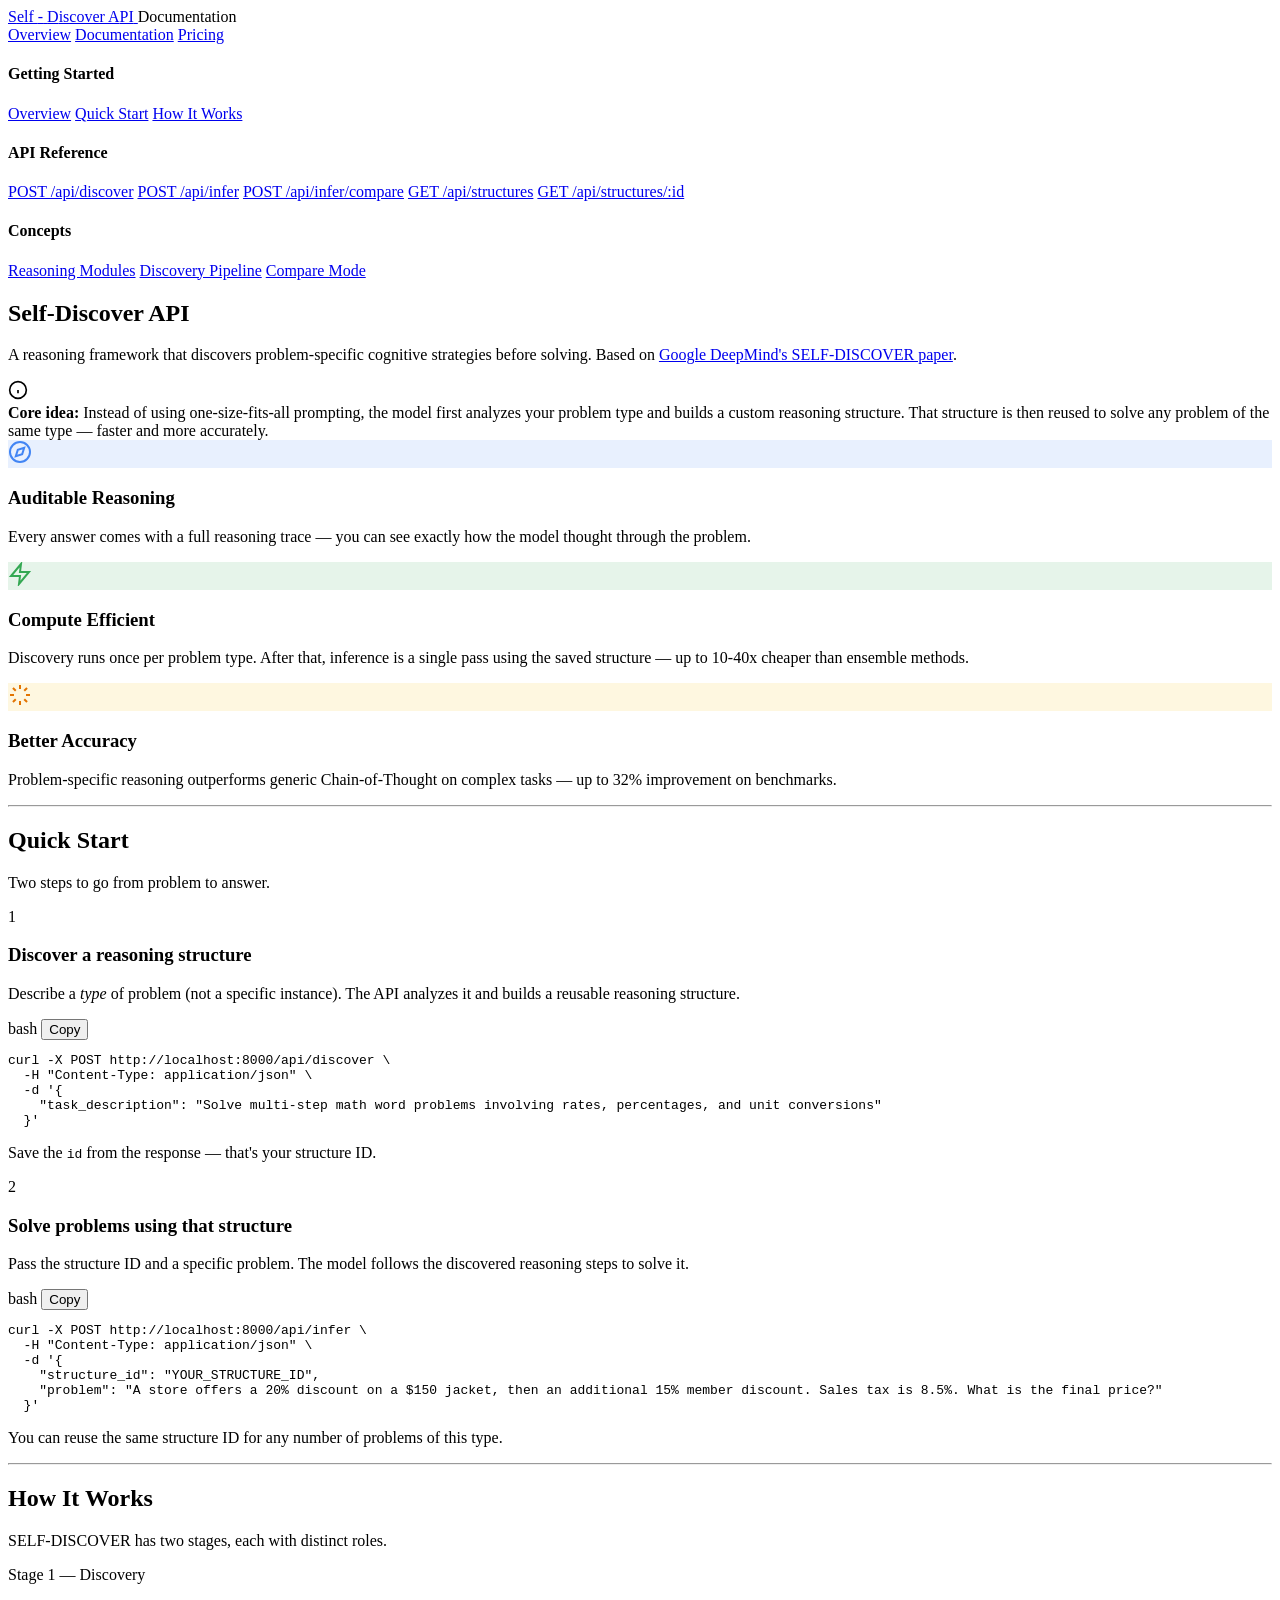
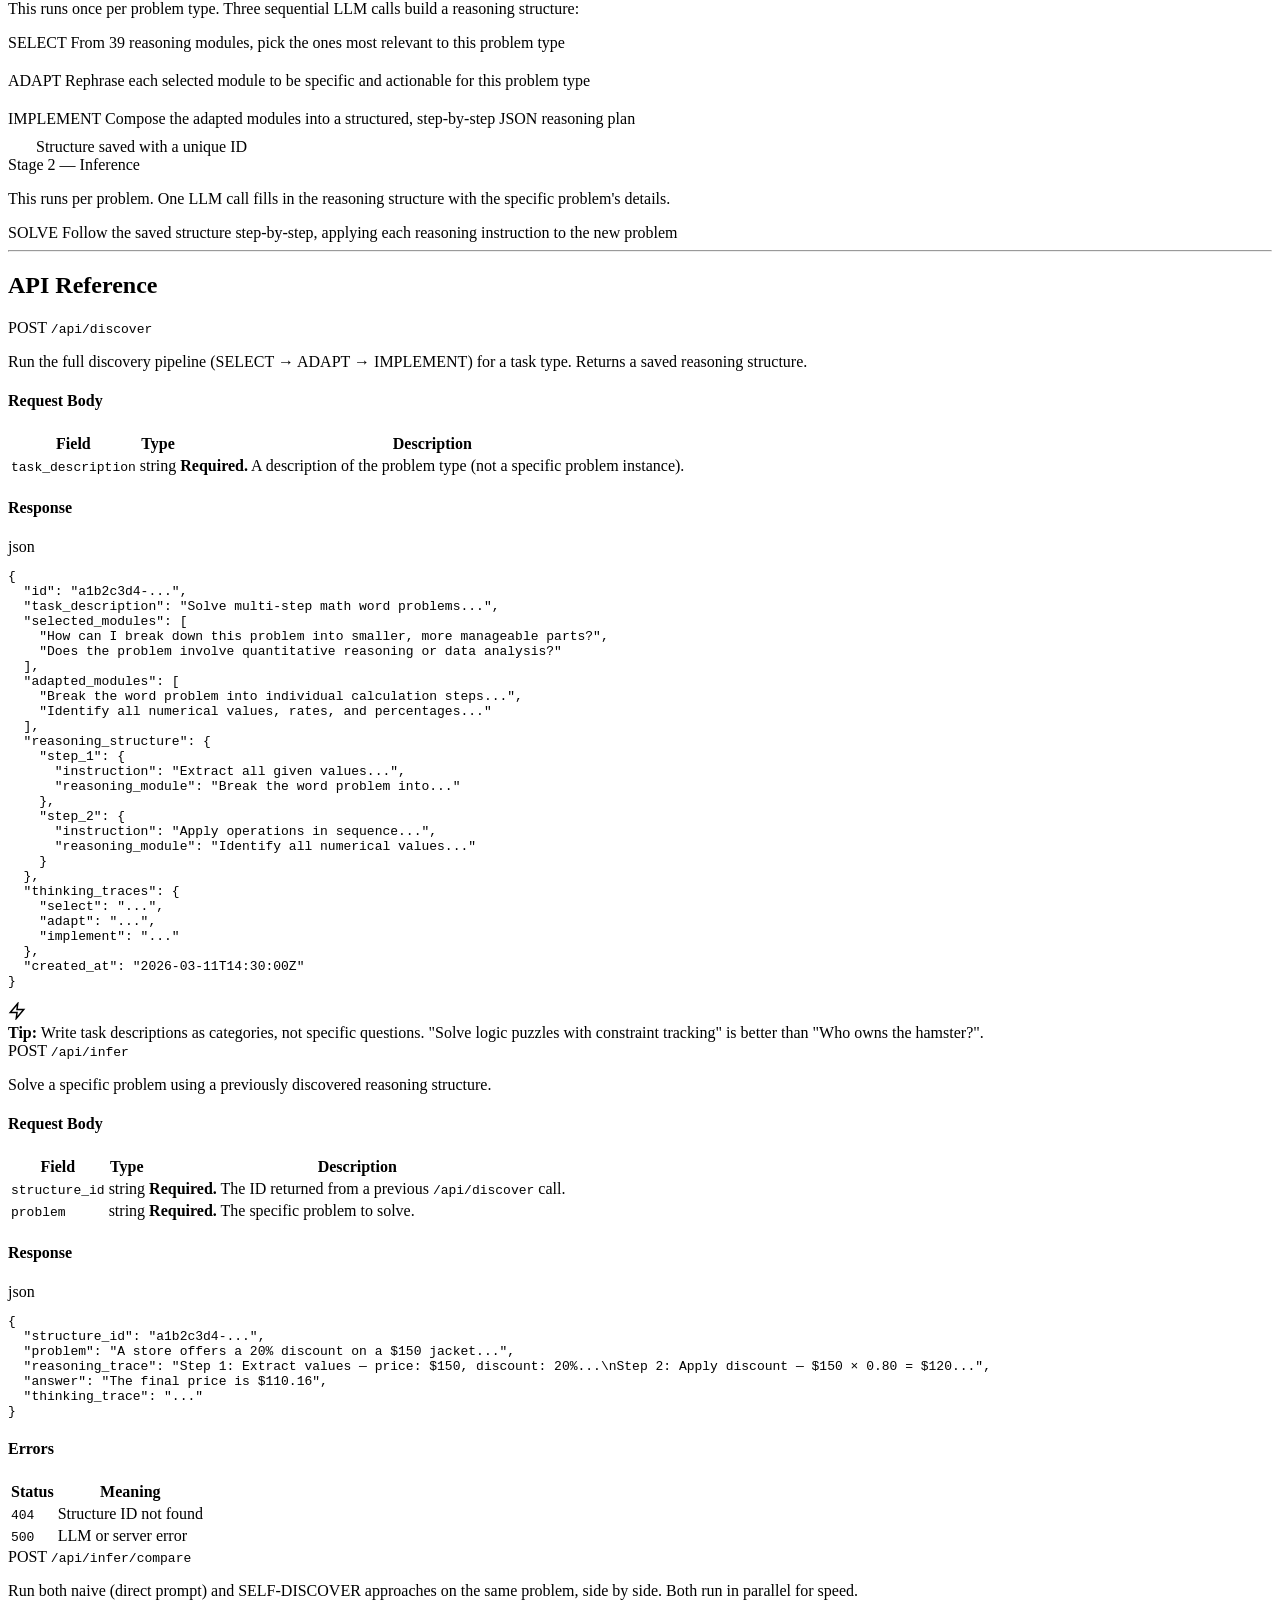
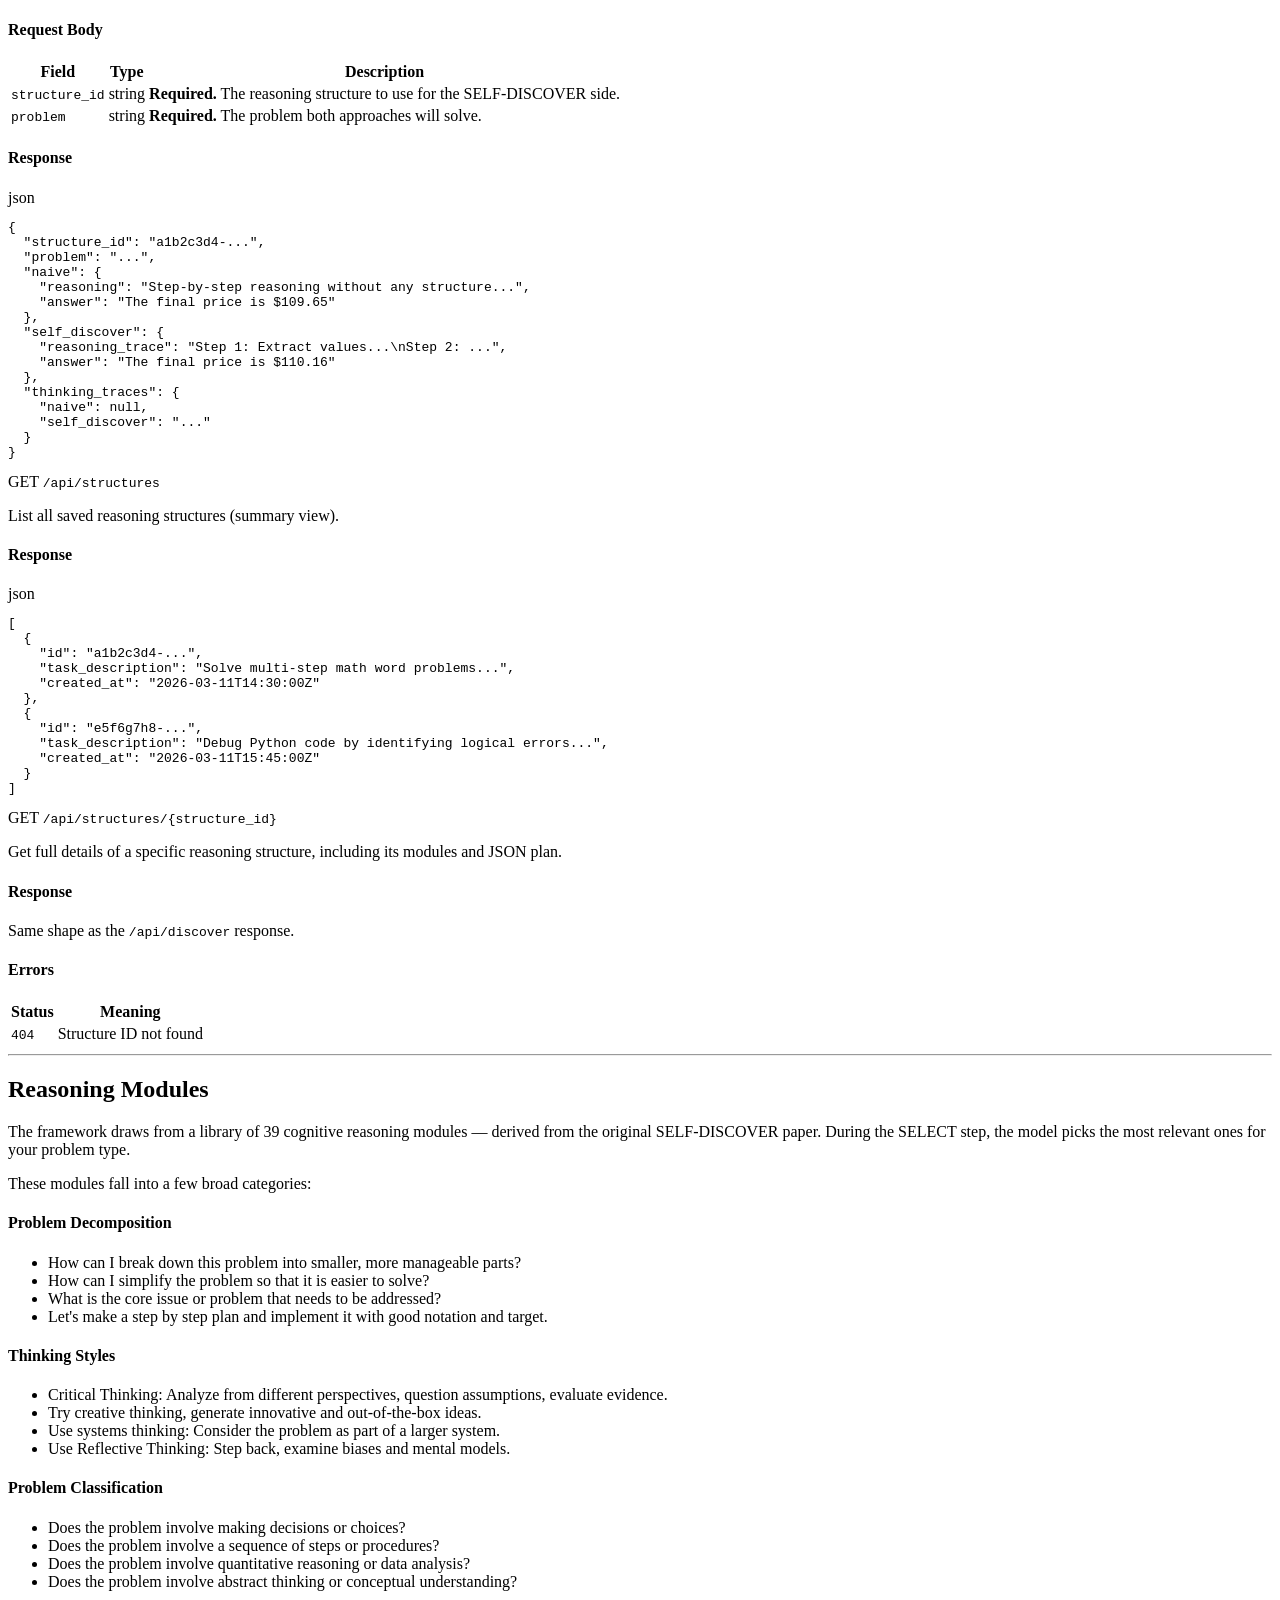
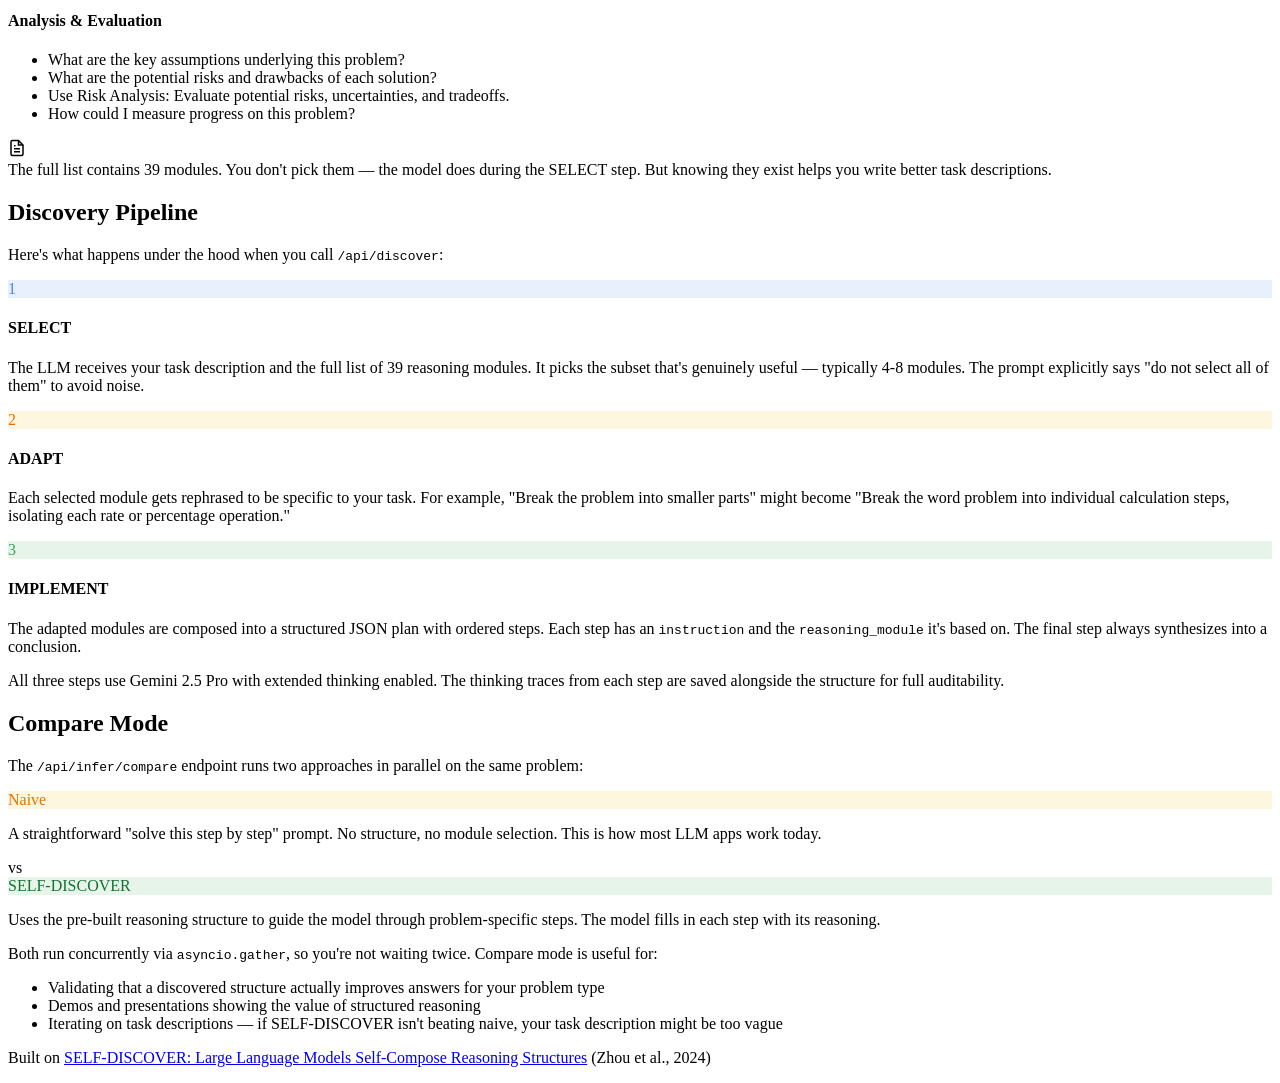
==== frontend/docs.html @ 5d6c4130 "Add full SELF-DISCOVER POC app: FastAPI backend, frontend, tests, docs - Backend: FastAPI + aiosqlit" ====
<!DOCTYPE html>
<html lang="en">
<head>
  <meta charset="UTF-8" />
  <meta name="viewport" content="width=device-width, initial-scale=1.0" />
  <title>Documentation — Self-Discover API</title>
  <link rel="preconnect" href="https://fonts.googleapis.com">
  <link rel="preconnect" href="https://fonts.gstatic.com" crossorigin>
  <link href="https://fonts.googleapis.com/css2?family=Google+Sans:wght@400;500;700&family=Google+Sans+Display:wght@400;500;700&family=Roboto:wght@300;400;500&family=Roboto+Mono:wght@400;500&display=swap" rel="stylesheet">
  <link rel="stylesheet" href="/static/style.css" />
  <link rel="stylesheet" href="/static/docs.css" />
</head>
<body>

  <!-- ===== NAVBAR ===== -->
  <nav class="navbar">
    <div class="navbar-inner">
      <div class="navbar-left">
        <a href="/" class="brand">
          <span class="brand-s">S</span>elf <span class="brand-dash">-</span> <span class="brand-d">D</span>iscover <span class="brand-api"><span class="brand-a">A</span>PI</span>
        </a>
        <span class="brand-subtitle">Documentation</span>
      </div>
      <div class="navbar-right">
        <a href="/" class="nav-link">Overview</a>
        <a href="/docs" class="nav-link active-link">Documentation</a>
        <a href="#" class="nav-link">Pricing</a>
      </div>
    </div>
  </nav>

  <div class="docs-layout">

    <!-- ===== SIDEBAR ===== -->
    <aside class="docs-sidebar">
      <nav class="docs-nav">
        <div class="docs-nav-section">
          <h4 class="docs-nav-heading">Getting Started</h4>
          <a href="#overview" class="docs-nav-link active">Overview</a>
          <a href="#quickstart" class="docs-nav-link">Quick Start</a>
          <a href="#how-it-works" class="docs-nav-link">How It Works</a>
        </div>
        <div class="docs-nav-section">
          <h4 class="docs-nav-heading">API Reference</h4>
          <a href="#discover-endpoint" class="docs-nav-link">POST /api/discover</a>
          <a href="#infer-endpoint" class="docs-nav-link">POST /api/infer</a>
          <a href="#compare-endpoint" class="docs-nav-link">POST /api/infer/compare</a>
          <a href="#list-structures" class="docs-nav-link">GET /api/structures</a>
          <a href="#get-structure" class="docs-nav-link">GET /api/structures/:id</a>
        </div>
        <div class="docs-nav-section">
          <h4 class="docs-nav-heading">Concepts</h4>
          <a href="#reasoning-modules" class="docs-nav-link">Reasoning Modules</a>
          <a href="#discovery-pipeline" class="docs-nav-link">Discovery Pipeline</a>
          <a href="#compare-mode" class="docs-nav-link">Compare Mode</a>
        </div>
      </nav>
    </aside>

    <!-- ===== MAIN CONTENT ===== -->
    <main class="docs-main">

      <!-- OVERVIEW -->
      <section id="overview" class="docs-section">
        <h1 class="docs-title">Self-Discover API</h1>
        <p class="docs-lead">A reasoning framework that discovers problem-specific cognitive strategies before solving. Based on <a href="https://arxiv.org/pdf/2402.03620" target="_blank" rel="noopener">Google DeepMind's SELF-DISCOVER paper</a>.</p>

        <div class="docs-callout docs-callout-blue">
          <div class="docs-callout-icon">
            <svg width="20" height="20" viewBox="0 0 24 24" fill="none" stroke="currentColor" stroke-width="2"><circle cx="12" cy="12" r="10"/><path d="M12 16v-4"/><path d="M12 8h.01"/></svg>
          </div>
          <div>
            <strong>Core idea:</strong> Instead of using one-size-fits-all prompting, the model first analyzes your problem type and builds a custom reasoning structure. That structure is then reused to solve any problem of the same type — faster and more accurately.
          </div>
        </div>

        <div class="docs-feature-grid">
          <div class="docs-feature-card">
            <div class="docs-feature-icon" style="background: #e8f0fe; color: #4285f4;">
              <svg width="24" height="24" viewBox="0 0 24 24" fill="none" stroke="currentColor" stroke-width="2"><circle cx="12" cy="12" r="10"/><path d="m16.2 7.8-2 6.3-6.4 2.1 2-6.3z"/></svg>
            </div>
            <h3>Auditable Reasoning</h3>
            <p>Every answer comes with a full reasoning trace — you can see exactly how the model thought through the problem.</p>
          </div>
          <div class="docs-feature-card">
            <div class="docs-feature-icon" style="background: #e6f4ea; color: #34a853;">
              <svg width="24" height="24" viewBox="0 0 24 24" fill="none" stroke="currentColor" stroke-width="2"><path d="M13 2L3 14h9l-1 8 10-12h-9l1-8z"/></svg>
            </div>
            <h3>Compute Efficient</h3>
            <p>Discovery runs once per problem type. After that, inference is a single pass using the saved structure — up to 10-40x cheaper than ensemble methods.</p>
          </div>
          <div class="docs-feature-card">
            <div class="docs-feature-icon" style="background: #fef7e0; color: #e37400;">
              <svg width="24" height="24" viewBox="0 0 24 24" fill="none" stroke="currentColor" stroke-width="2"><path d="M12 2v4m0 12v4M4.93 4.93l2.83 2.83m8.48 8.48 2.83 2.83M2 12h4m12 0h4M4.93 19.07l2.83-2.83m8.48-8.48 2.83-2.83"/></svg>
            </div>
            <h3>Better Accuracy</h3>
            <p>Problem-specific reasoning outperforms generic Chain-of-Thought on complex tasks — up to 32% improvement on benchmarks.</p>
          </div>
        </div>
      </section>

      <hr class="docs-divider" />

      <!-- QUICK START -->
      <section id="quickstart" class="docs-section">
        <h2>Quick Start</h2>
        <p>Two steps to go from problem to answer.</p>

        <div class="docs-steps">
          <div class="docs-step">
            <div class="docs-step-number">1</div>
            <div class="docs-step-content">
              <h3>Discover a reasoning structure</h3>
              <p>Describe a <em>type</em> of problem (not a specific instance). The API analyzes it and builds a reusable reasoning structure.</p>
              <div class="docs-code-block">
                <div class="docs-code-header">
                  <span class="docs-code-lang">bash</span>
                  <button class="btn-copy docs-copy-btn" onclick="copyCode(this)">Copy</button>
                </div>
<pre><code>curl -X POST http://localhost:8000/api/discover \
  -H "Content-Type: application/json" \
  -d '{
    "task_description": "Solve multi-step math word problems involving rates, percentages, and unit conversions"
  }'</code></pre>
              </div>
              <p>Save the <code>id</code> from the response — that's your structure ID.</p>
            </div>
          </div>

          <div class="docs-step">
            <div class="docs-step-number">2</div>
            <div class="docs-step-content">
              <h3>Solve problems using that structure</h3>
              <p>Pass the structure ID and a specific problem. The model follows the discovered reasoning steps to solve it.</p>
              <div class="docs-code-block">
                <div class="docs-code-header">
                  <span class="docs-code-lang">bash</span>
                  <button class="btn-copy docs-copy-btn" onclick="copyCode(this)">Copy</button>
                </div>
<pre><code>curl -X POST http://localhost:8000/api/infer \
  -H "Content-Type: application/json" \
  -d '{
    "structure_id": "YOUR_STRUCTURE_ID",
    "problem": "A store offers a 20% discount on a $150 jacket, then an additional 15% member discount. Sales tax is 8.5%. What is the final price?"
  }'</code></pre>
              </div>
              <p>You can reuse the same structure ID for any number of problems of this type.</p>
            </div>
          </div>
        </div>
      </section>

      <hr class="docs-divider" />

      <!-- HOW IT WORKS -->
      <section id="how-it-works" class="docs-section">
        <h2>How It Works</h2>
        <p>SELF-DISCOVER has two stages, each with distinct roles.</p>

        <div class="docs-pipeline">
          <div class="docs-pipeline-stage">
            <div class="docs-pipeline-badge badge-blue">Stage 1 — Discovery</div>
            <p>This runs once per problem type. Three sequential LLM calls build a reasoning structure:</p>
            <div class="docs-pipeline-steps">
              <div class="docs-pipeline-step">
                <span class="docs-pipeline-label">SELECT</span>
                <span>From 39 reasoning modules, pick the ones most relevant to this problem type</span>
              </div>
              <div class="docs-pipeline-arrow">
                <svg width="16" height="16" viewBox="0 0 24 24" fill="none" stroke="var(--text-muted)" stroke-width="2"><path d="M12 5v14"/><path d="m19 12-7 7-7-7"/></svg>
              </div>
              <div class="docs-pipeline-step">
                <span class="docs-pipeline-label">ADAPT</span>
                <span>Rephrase each selected module to be specific and actionable for this problem type</span>
              </div>
              <div class="docs-pipeline-arrow">
                <svg width="16" height="16" viewBox="0 0 24 24" fill="none" stroke="var(--text-muted)" stroke-width="2"><path d="M12 5v14"/><path d="m19 12-7 7-7-7"/></svg>
              </div>
              <div class="docs-pipeline-step">
                <span class="docs-pipeline-label">IMPLEMENT</span>
                <span>Compose the adapted modules into a structured, step-by-step JSON reasoning plan</span>
              </div>
            </div>
          </div>

          <div class="docs-pipeline-connector">
            <svg width="24" height="24" viewBox="0 0 24 24" fill="none" stroke="var(--g-blue)" stroke-width="2"><path d="M5 12h14"/><path d="m12 5 7 7-7 7"/></svg>
            <span>Structure saved with a unique ID</span>
          </div>

          <div class="docs-pipeline-stage">
            <div class="docs-pipeline-badge badge-green">Stage 2 — Inference</div>
            <p>This runs per problem. One LLM call fills in the reasoning structure with the specific problem's details.</p>
            <div class="docs-pipeline-steps">
              <div class="docs-pipeline-step">
                <span class="docs-pipeline-label">SOLVE</span>
                <span>Follow the saved structure step-by-step, applying each reasoning instruction to the new problem</span>
              </div>
            </div>
          </div>
        </div>
      </section>

      <hr class="docs-divider" />

      <!-- API REFERENCE -->
      <section id="discover-endpoint" class="docs-section">
        <h2>API Reference</h2>

        <!-- POST /api/discover -->
        <div class="docs-endpoint">
          <div class="docs-endpoint-header">
            <span class="docs-method docs-method-post">POST</span>
            <code class="docs-path">/api/discover</code>
          </div>
          <p>Run the full discovery pipeline (SELECT → ADAPT → IMPLEMENT) for a task type. Returns a saved reasoning structure.</p>

          <h4>Request Body</h4>
          <table class="docs-table">
            <thead>
              <tr><th>Field</th><th>Type</th><th>Description</th></tr>
            </thead>
            <tbody>
              <tr>
                <td><code>task_description</code></td>
                <td>string</td>
                <td><strong>Required.</strong> A description of the problem type (not a specific problem instance).</td>
              </tr>
            </tbody>
          </table>

          <h4>Response</h4>
          <div class="docs-code-block">
            <div class="docs-code-header">
              <span class="docs-code-lang">json</span>
            </div>
<pre><code>{
  "id": "a1b2c3d4-...",
  "task_description": "Solve multi-step math word problems...",
  "selected_modules": [
    "How can I break down this problem into smaller, more manageable parts?",
    "Does the problem involve quantitative reasoning or data analysis?"
  ],
  "adapted_modules": [
    "Break the word problem into individual calculation steps...",
    "Identify all numerical values, rates, and percentages..."
  ],
  "reasoning_structure": {
    "step_1": {
      "instruction": "Extract all given values...",
      "reasoning_module": "Break the word problem into..."
    },
    "step_2": {
      "instruction": "Apply operations in sequence...",
      "reasoning_module": "Identify all numerical values..."
    }
  },
  "thinking_traces": {
    "select": "...",
    "adapt": "...",
    "implement": "..."
  },
  "created_at": "2026-03-11T14:30:00Z"
}</code></pre>
          </div>

          <div class="docs-callout docs-callout-green">
            <div class="docs-callout-icon">
              <svg width="18" height="18" viewBox="0 0 24 24" fill="none" stroke="currentColor" stroke-width="2"><path d="M13 2L3 14h9l-1 8 10-12h-9l1-8z"/></svg>
            </div>
            <div>
              <strong>Tip:</strong> Write task descriptions as categories, not specific questions. "Solve logic puzzles with constraint tracking" is better than "Who owns the hamster?".
            </div>
          </div>
        </div>
      </section>

      <!-- POST /api/infer -->
      <section id="infer-endpoint" class="docs-section">
        <div class="docs-endpoint">
          <div class="docs-endpoint-header">
            <span class="docs-method docs-method-post">POST</span>
            <code class="docs-path">/api/infer</code>
          </div>
          <p>Solve a specific problem using a previously discovered reasoning structure.</p>

          <h4>Request Body</h4>
          <table class="docs-table">
            <thead>
              <tr><th>Field</th><th>Type</th><th>Description</th></tr>
            </thead>
            <tbody>
              <tr>
                <td><code>structure_id</code></td>
                <td>string</td>
                <td><strong>Required.</strong> The ID returned from a previous <code>/api/discover</code> call.</td>
              </tr>
              <tr>
                <td><code>problem</code></td>
                <td>string</td>
                <td><strong>Required.</strong> The specific problem to solve.</td>
              </tr>
            </tbody>
          </table>

          <h4>Response</h4>
          <div class="docs-code-block">
            <div class="docs-code-header">
              <span class="docs-code-lang">json</span>
            </div>
<pre><code>{
  "structure_id": "a1b2c3d4-...",
  "problem": "A store offers a 20% discount on a $150 jacket...",
  "reasoning_trace": "Step 1: Extract values — price: $150, discount: 20%...\nStep 2: Apply discount — $150 × 0.80 = $120...",
  "answer": "The final price is $110.16",
  "thinking_trace": "..."
}</code></pre>
          </div>

          <h4>Errors</h4>
          <table class="docs-table">
            <thead>
              <tr><th>Status</th><th>Meaning</th></tr>
            </thead>
            <tbody>
              <tr><td><code>404</code></td><td>Structure ID not found</td></tr>
              <tr><td><code>500</code></td><td>LLM or server error</td></tr>
            </tbody>
          </table>
        </div>
      </section>

      <!-- POST /api/infer/compare -->
      <section id="compare-endpoint" class="docs-section">
        <div class="docs-endpoint">
          <div class="docs-endpoint-header">
            <span class="docs-method docs-method-post">POST</span>
            <code class="docs-path">/api/infer/compare</code>
          </div>
          <p>Run both naive (direct prompt) and SELF-DISCOVER approaches on the same problem, side by side. Both run in parallel for speed.</p>

          <h4>Request Body</h4>
          <table class="docs-table">
            <thead>
              <tr><th>Field</th><th>Type</th><th>Description</th></tr>
            </thead>
            <tbody>
              <tr>
                <td><code>structure_id</code></td>
                <td>string</td>
                <td><strong>Required.</strong> The reasoning structure to use for the SELF-DISCOVER side.</td>
              </tr>
              <tr>
                <td><code>problem</code></td>
                <td>string</td>
                <td><strong>Required.</strong> The problem both approaches will solve.</td>
              </tr>
            </tbody>
          </table>

          <h4>Response</h4>
          <div class="docs-code-block">
            <div class="docs-code-header">
              <span class="docs-code-lang">json</span>
            </div>
<pre><code>{
  "structure_id": "a1b2c3d4-...",
  "problem": "...",
  "naive": {
    "reasoning": "Step-by-step reasoning without any structure...",
    "answer": "The final price is $109.65"
  },
  "self_discover": {
    "reasoning_trace": "Step 1: Extract values...\nStep 2: ...",
    "answer": "The final price is $110.16"
  },
  "thinking_traces": {
    "naive": null,
    "self_discover": "..."
  }
}</code></pre>
          </div>
        </div>
      </section>

      <!-- GET /api/structures -->
      <section id="list-structures" class="docs-section">
        <div class="docs-endpoint">
          <div class="docs-endpoint-header">
            <span class="docs-method docs-method-get">GET</span>
            <code class="docs-path">/api/structures</code>
          </div>
          <p>List all saved reasoning structures (summary view).</p>

          <h4>Response</h4>
          <div class="docs-code-block">
            <div class="docs-code-header">
              <span class="docs-code-lang">json</span>
            </div>
<pre><code>[
  {
    "id": "a1b2c3d4-...",
    "task_description": "Solve multi-step math word problems...",
    "created_at": "2026-03-11T14:30:00Z"
  },
  {
    "id": "e5f6g7h8-...",
    "task_description": "Debug Python code by identifying logical errors...",
    "created_at": "2026-03-11T15:45:00Z"
  }
]</code></pre>
          </div>
        </div>
      </section>

      <!-- GET /api/structures/:id -->
      <section id="get-structure" class="docs-section">
        <div class="docs-endpoint">
          <div class="docs-endpoint-header">
            <span class="docs-method docs-method-get">GET</span>
            <code class="docs-path">/api/structures/{structure_id}</code>
          </div>
          <p>Get full details of a specific reasoning structure, including its modules and JSON plan.</p>

          <h4>Response</h4>
          <p>Same shape as the <code>/api/discover</code> response.</p>

          <h4>Errors</h4>
          <table class="docs-table">
            <thead>
              <tr><th>Status</th><th>Meaning</th></tr>
            </thead>
            <tbody>
              <tr><td><code>404</code></td><td>Structure ID not found</td></tr>
            </tbody>
          </table>
        </div>
      </section>

      <hr class="docs-divider" />

      <!-- REASONING MODULES -->
      <section id="reasoning-modules" class="docs-section">
        <h2>Reasoning Modules</h2>
        <p>The framework draws from a library of 39 cognitive reasoning modules — derived from the original SELF-DISCOVER paper. During the SELECT step, the model picks the most relevant ones for your problem type.</p>

        <p>These modules fall into a few broad categories:</p>

        <div class="docs-module-categories">
          <div class="docs-module-cat">
            <h4>Problem Decomposition</h4>
            <ul>
              <li>How can I break down this problem into smaller, more manageable parts?</li>
              <li>How can I simplify the problem so that it is easier to solve?</li>
              <li>What is the core issue or problem that needs to be addressed?</li>
              <li>Let's make a step by step plan and implement it with good notation and target.</li>
            </ul>
          </div>

          <div class="docs-module-cat">
            <h4>Thinking Styles</h4>
            <ul>
              <li>Critical Thinking: Analyze from different perspectives, question assumptions, evaluate evidence.</li>
              <li>Try creative thinking, generate innovative and out-of-the-box ideas.</li>
              <li>Use systems thinking: Consider the problem as part of a larger system.</li>
              <li>Use Reflective Thinking: Step back, examine biases and mental models.</li>
            </ul>
          </div>

          <div class="docs-module-cat">
            <h4>Problem Classification</h4>
            <ul>
              <li>Does the problem involve making decisions or choices?</li>
              <li>Does the problem involve a sequence of steps or procedures?</li>
              <li>Does the problem involve quantitative reasoning or data analysis?</li>
              <li>Does the problem involve abstract thinking or conceptual understanding?</li>
            </ul>
          </div>

          <div class="docs-module-cat">
            <h4>Analysis & Evaluation</h4>
            <ul>
              <li>What are the key assumptions underlying this problem?</li>
              <li>What are the potential risks and drawbacks of each solution?</li>
              <li>Use Risk Analysis: Evaluate potential risks, uncertainties, and tradeoffs.</li>
              <li>How could I measure progress on this problem?</li>
            </ul>
          </div>
        </div>

        <div class="docs-callout docs-callout-muted">
          <div class="docs-callout-icon">
            <svg width="18" height="18" viewBox="0 0 24 24" fill="none" stroke="currentColor" stroke-width="2"><path d="M14 2H6a2 2 0 0 0-2 2v16a2 2 0 0 0 2 2h12a2 2 0 0 0 2-2V8z"/><path d="M14 2v6h6"/><path d="M16 13H8"/><path d="M16 17H8"/><path d="M10 9H8"/></svg>
          </div>
          <div>
            The full list contains 39 modules. You don't pick them — the model does during the SELECT step. But knowing they exist helps you write better task descriptions.
          </div>
        </div>
      </section>

      <!-- DISCOVERY PIPELINE -->
      <section id="discovery-pipeline" class="docs-section">
        <h2>Discovery Pipeline</h2>
        <p>Here's what happens under the hood when you call <code>/api/discover</code>:</p>

        <div class="docs-detail-list">
          <div class="docs-detail-item">
            <div class="docs-detail-num" style="background: #e8f0fe; color: #4285f4;">1</div>
            <div>
              <h4>SELECT</h4>
              <p>The LLM receives your task description and the full list of 39 reasoning modules. It picks the subset that's genuinely useful — typically 4-8 modules. The prompt explicitly says "do not select all of them" to avoid noise.</p>
            </div>
          </div>
          <div class="docs-detail-item">
            <div class="docs-detail-num" style="background: #fef7e0; color: #e37400;">2</div>
            <div>
              <h4>ADAPT</h4>
              <p>Each selected module gets rephrased to be specific to your task. For example, "Break the problem into smaller parts" might become "Break the word problem into individual calculation steps, isolating each rate or percentage operation."</p>
            </div>
          </div>
          <div class="docs-detail-item">
            <div class="docs-detail-num" style="background: #e6f4ea; color: #34a853;">3</div>
            <div>
              <h4>IMPLEMENT</h4>
              <p>The adapted modules are composed into a structured JSON plan with ordered steps. Each step has an <code>instruction</code> and the <code>reasoning_module</code> it's based on. The final step always synthesizes into a conclusion.</p>
            </div>
          </div>
        </div>

        <p>All three steps use Gemini 2.5 Pro with extended thinking enabled. The thinking traces from each step are saved alongside the structure for full auditability.</p>
      </section>

      <!-- COMPARE MODE -->
      <section id="compare-mode" class="docs-section">
        <h2>Compare Mode</h2>
        <p>The <code>/api/infer/compare</code> endpoint runs two approaches in parallel on the same problem:</p>

        <div class="docs-compare-explanation">
          <div class="docs-compare-col">
            <div class="docs-compare-badge" style="background: #fef7e0; color: #e37400; border-color: rgba(251,188,4,0.3);">Naive</div>
            <p>A straightforward "solve this step by step" prompt. No structure, no module selection. This is how most LLM apps work today.</p>
          </div>
          <div class="docs-compare-vs">vs</div>
          <div class="docs-compare-col">
            <div class="docs-compare-badge" style="background: #e6f4ea; color: #137333; border-color: rgba(52,168,83,0.3);">SELF-DISCOVER</div>
            <p>Uses the pre-built reasoning structure to guide the model through problem-specific steps. The model fills in each step with its reasoning.</p>
          </div>
        </div>

        <p>Both run concurrently via <code>asyncio.gather</code>, so you're not waiting twice. Compare mode is useful for:</p>
        <ul class="docs-bullet-list">
          <li>Validating that a discovered structure actually improves answers for your problem type</li>
          <li>Demos and presentations showing the value of structured reasoning</li>
          <li>Iterating on task descriptions — if SELF-DISCOVER isn't beating naive, your task description might be too vague</li>
        </ul>
      </section>

      <div class="docs-footer">
        <p>Built on <a href="https://arxiv.org/pdf/2402.03620" target="_blank" rel="noopener">SELF-DISCOVER: Large Language Models Self-Compose Reasoning Structures</a> (Zhou et al., 2024)</p>
      </div>

    </main>
  </div>

  <script>
    // Sidebar active link tracking
    const sections = document.querySelectorAll('.docs-section');
    const navLinks = document.querySelectorAll('.docs-nav-link');

    const observer = new IntersectionObserver((entries) => {
      entries.forEach(entry => {
        if (entry.isIntersecting) {
          navLinks.forEach(link => link.classList.remove('active'));
          const activeLink = document.querySelector(`.docs-nav-link[href="#${entry.target.id}"]`);
          if (activeLink) activeLink.classList.add('active');
        }
      });
    }, { rootMargin: '-80px 0px -70% 0px' });

    sections.forEach(section => observer.observe(section));

    // Copy code blocks
    function copyCode(btn) {
      const code = btn.closest('.docs-code-block').querySelector('code');
      navigator.clipboard.writeText(code.textContent).then(() => {
        btn.textContent = 'Copied!';
        btn.classList.add('copied');
        setTimeout(() => {
          btn.textContent = 'Copy';
          btn.classList.remove('copied');
        }, 1500);
      });
    }
  </script>
</body>
</html>
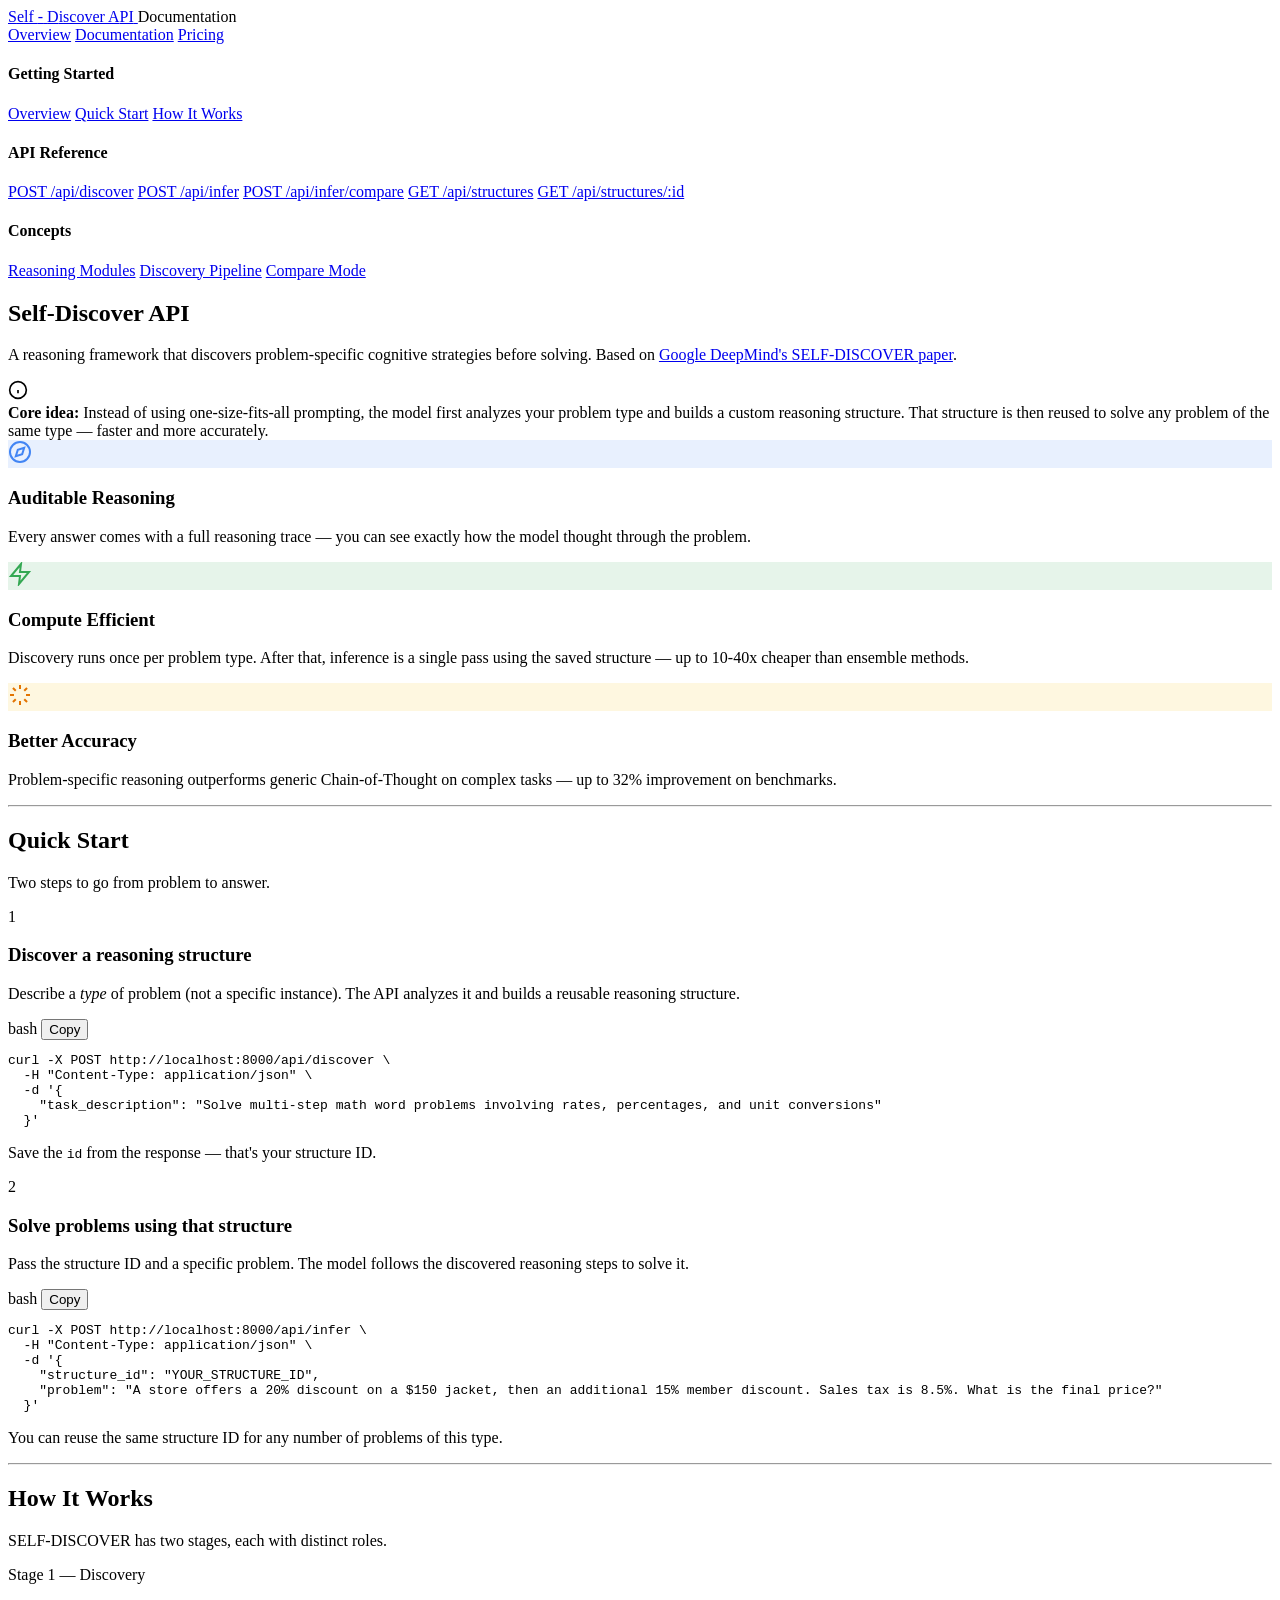
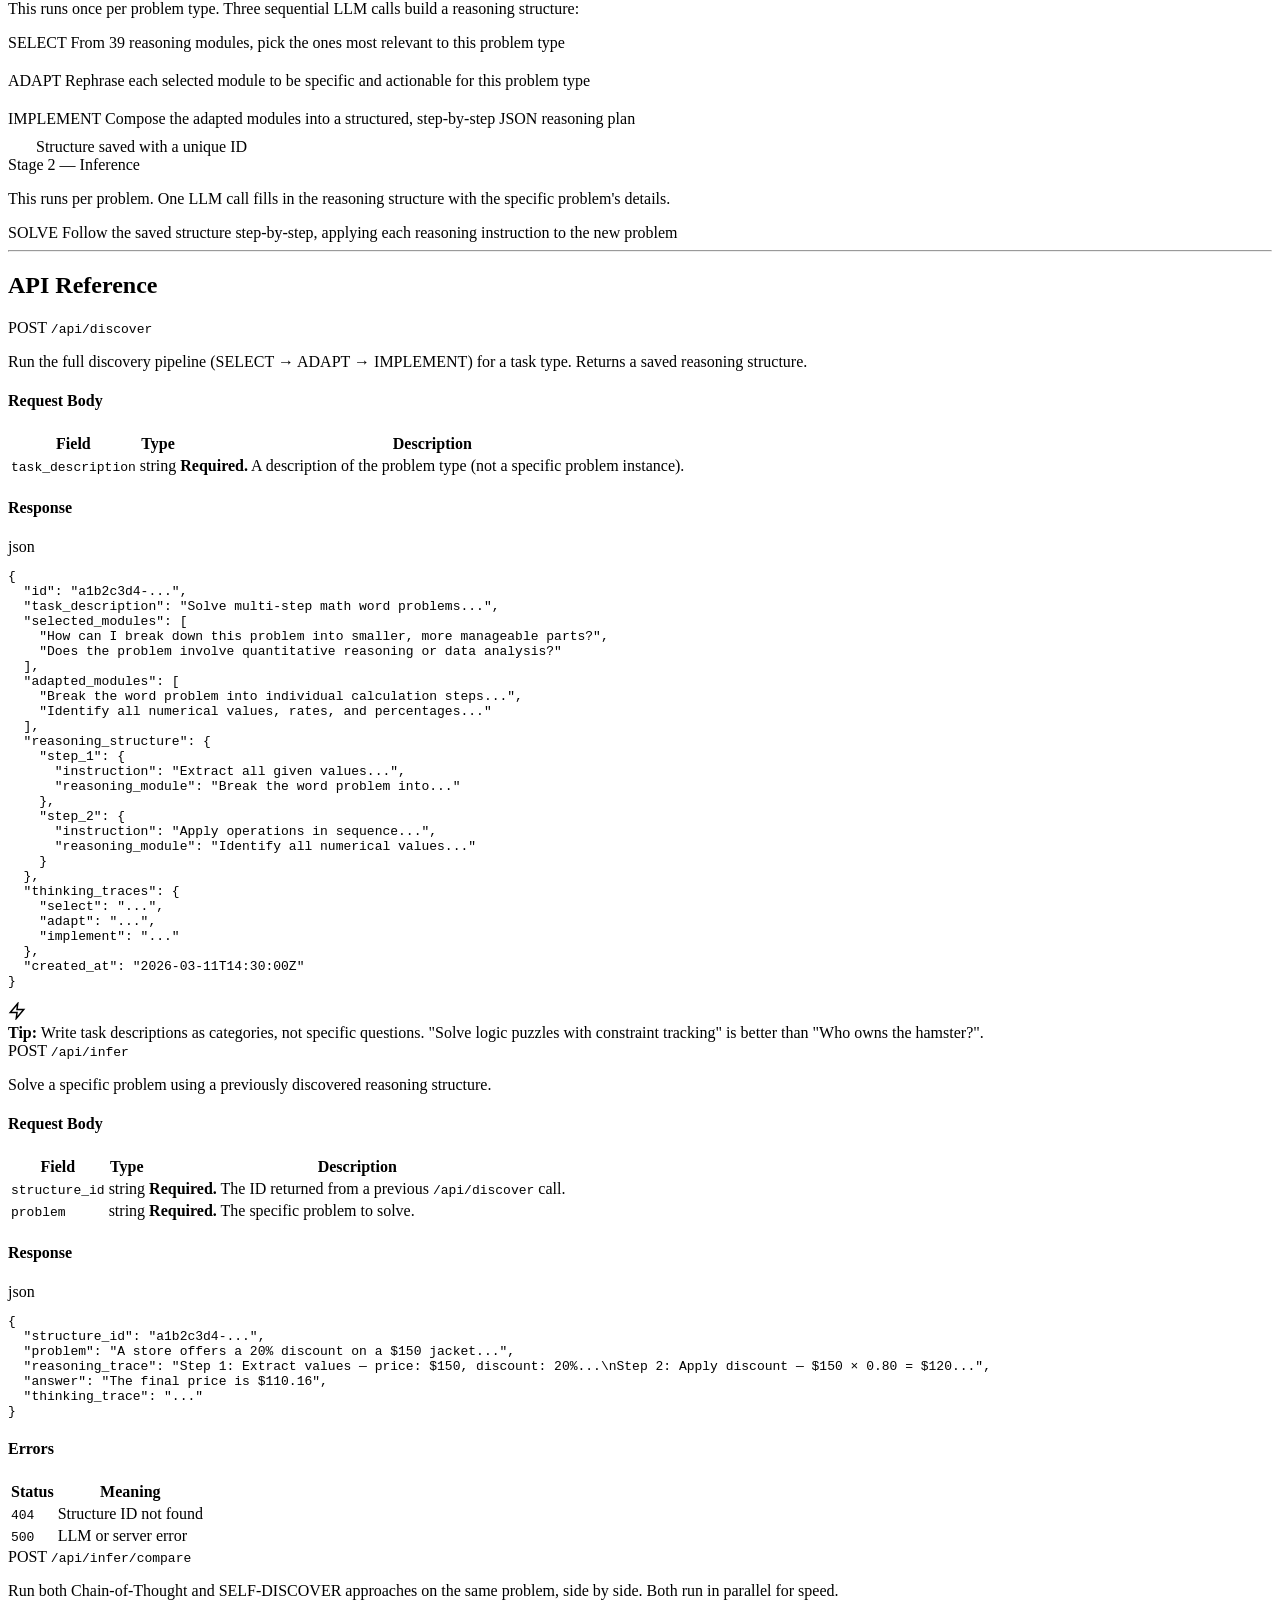
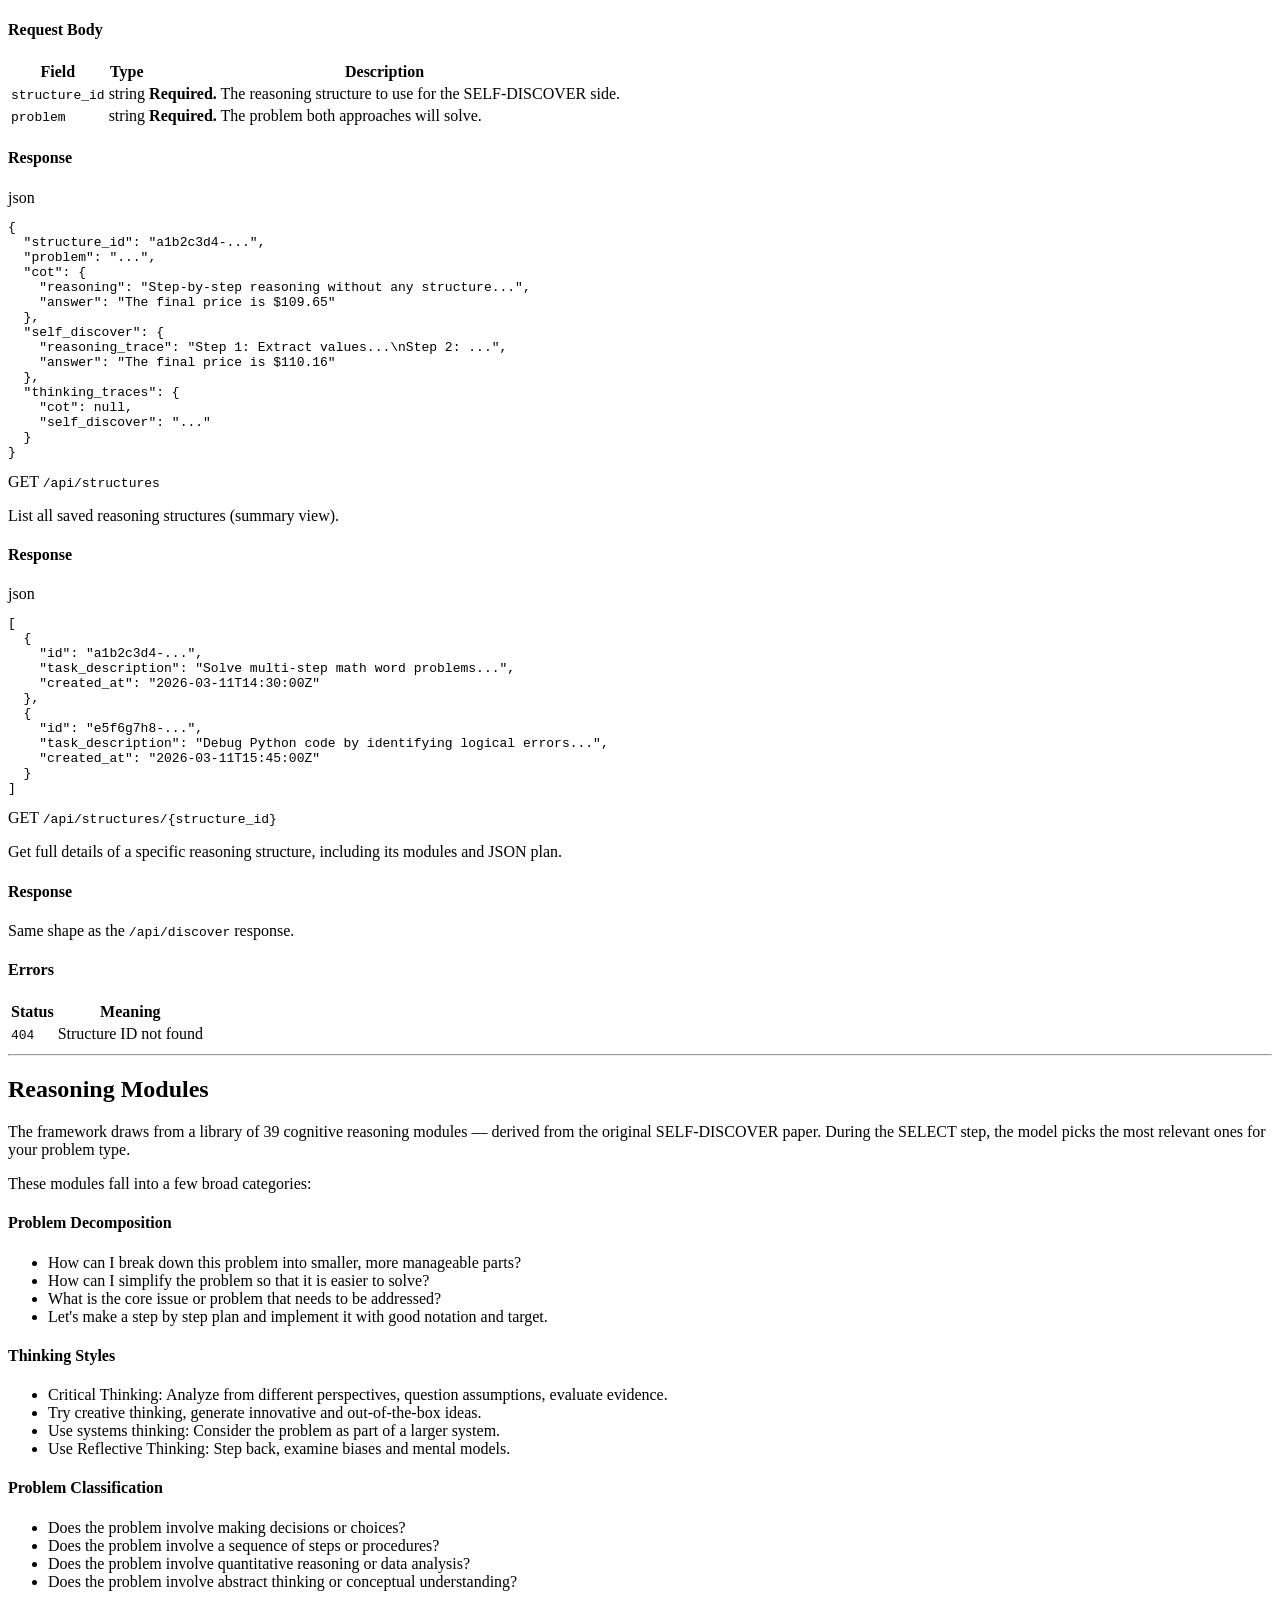
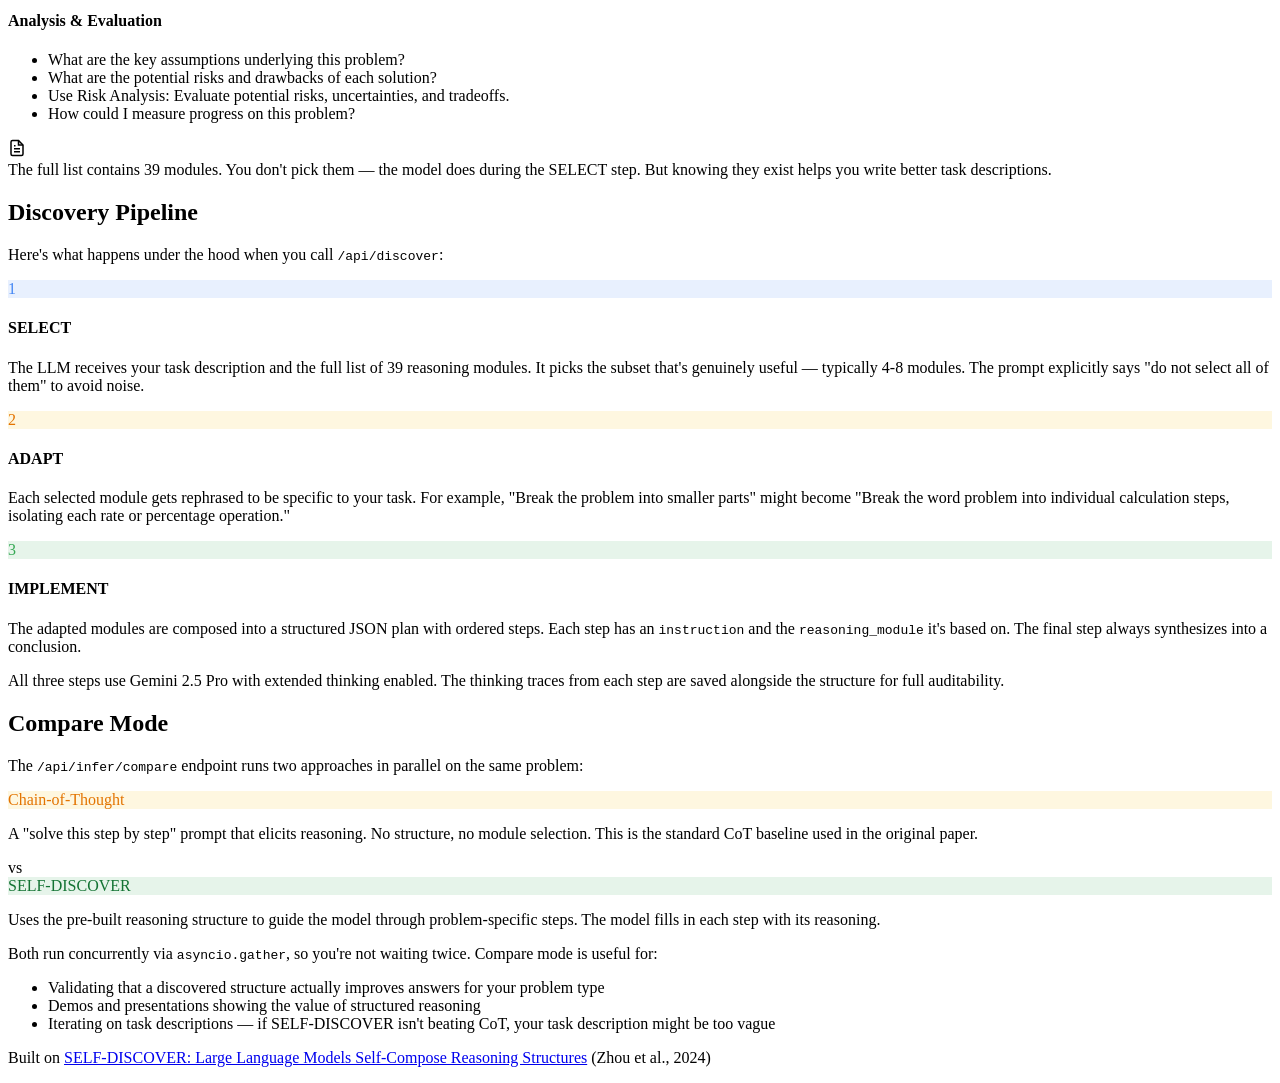
==== commit dd89fc41: "Add pricing page with interactive margin calculator; rename naive→CoT across codebase - New /pricing" ====
--- a/frontend/docs.html
+++ b/frontend/docs.html
@@ -24,7 +24,7 @@
       <div class="navbar-right">
         <a href="/" class="nav-link">Overview</a>
         <a href="/docs" class="nav-link active-link">Documentation</a>
-        <a href="#" class="nav-link">Pricing</a>
+        <a href="/pricing" class="nav-link">Pricing</a>
       </div>
     </div>
   </nav>
@@ -337,7 +337,7 @@
             <span class="docs-method docs-method-post">POST</span>
             <code class="docs-path">/api/infer/compare</code>
           </div>
-          <p>Run both naive (direct prompt) and SELF-DISCOVER approaches on the same problem, side by side. Both run in parallel for speed.</p>
+          <p>Run both Chain-of-Thought and SELF-DISCOVER approaches on the same problem, side by side. Both run in parallel for speed.</p>
 
           <h4>Request Body</h4>
           <table class="docs-table">
@@ -366,7 +366,7 @@
 <pre><code>{
   "structure_id": "a1b2c3d4-...",
   "problem": "...",
-  "naive": {
+  "cot": {
     "reasoning": "Step-by-step reasoning without any structure...",
     "answer": "The final price is $109.65"
   },
@@ -375,7 +375,7 @@
     "answer": "The final price is $110.16"
   },
   "thinking_traces": {
-    "naive": null,
+    "cot": null,
     "self_discover": "..."
   }
 }</code></pre>
@@ -537,8 +537,8 @@
 
         <div class="docs-compare-explanation">
           <div class="docs-compare-col">
-            <div class="docs-compare-badge" style="background: #fef7e0; color: #e37400; border-color: rgba(251,188,4,0.3);">Naive</div>
-            <p>A straightforward "solve this step by step" prompt. No structure, no module selection. This is how most LLM apps work today.</p>
+            <div class="docs-compare-badge" style="background: #fef7e0; color: #e37400; border-color: rgba(251,188,4,0.3);">Chain-of-Thought</div>
+            <p>A "solve this step by step" prompt that elicits reasoning. No structure, no module selection. This is the standard CoT baseline used in the original paper.</p>
           </div>
           <div class="docs-compare-vs">vs</div>
           <div class="docs-compare-col">
@@ -551,7 +551,7 @@
         <ul class="docs-bullet-list">
           <li>Validating that a discovered structure actually improves answers for your problem type</li>
           <li>Demos and presentations showing the value of structured reasoning</li>
-          <li>Iterating on task descriptions — if SELF-DISCOVER isn't beating naive, your task description might be too vague</li>
+          <li>Iterating on task descriptions — if SELF-DISCOVER isn't beating CoT, your task description might be too vague</li>
         </ul>
       </section>
 
